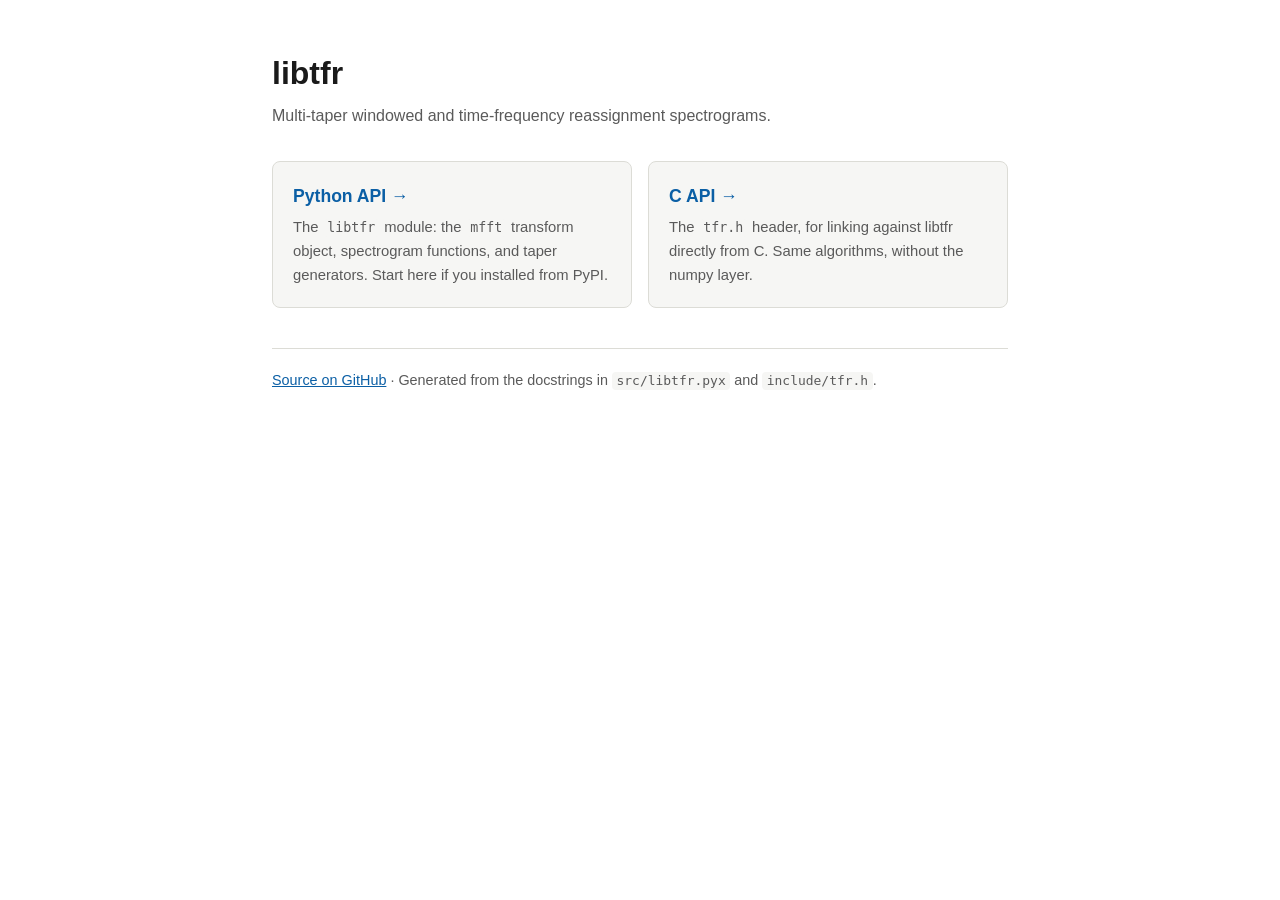
==== doc/index.html @ ca7b783a "add missing doc/index [ci skip]" ====
<!doctype html>
<html lang="en">
<head>
<meta charset="utf-8">
<meta name="viewport" content="width=device-width, initial-scale=1">
<title>libtfr API documentation</title>
<style>
  :root {
    --fg: #1a1a1a;
    --muted: #5a5a5a;
    --bg: #ffffff;
    --card: #f6f6f4;
    --border: #dcdcd6;
    --link: #0b5fa5;
  }
  @media (prefers-color-scheme: dark) {
    :root {
      --fg: #e6e6e6;
      --muted: #a0a0a0;
      --bg: #16181a;
      --card: #202325;
      --border: #33383c;
      --link: #6cb6f0;
    }
  }
  * { box-sizing: border-box; }
  body {
    margin: 0;
    padding: 3rem 1.5rem;
    background: var(--bg);
    color: var(--fg);
    font: 16px/1.6 -apple-system, BlinkMacSystemFont, "Segoe UI", Helvetica, Arial, sans-serif;
  }
  main { max-width: 46rem; margin: 0 auto; }
  h1 { font-size: 2rem; margin: 0 0 .25rem; }
  .tagline { color: var(--muted); margin: 0 0 2rem; }
  .apis { display: grid; gap: 1rem; grid-template-columns: repeat(auto-fit, minmax(15rem, 1fr)); }
  a.card {
    display: block;
    padding: 1.25rem;
    background: var(--card);
    border: 1px solid var(--border);
    border-radius: 8px;
    text-decoration: none;
    color: inherit;
  }
  a.card:hover { border-color: var(--link); }
  a.card h2 { margin: 0 0 .4rem; font-size: 1.1rem; color: var(--link); }
  a.card p { margin: 0; color: var(--muted); font-size: .925rem; }
  footer { margin-top: 2.5rem; padding-top: 1.25rem; border-top: 1px solid var(--border); color: var(--muted); font-size: .9rem; }
  footer a { color: var(--link); }
  code { background: var(--card); padding: .1em .35em; border-radius: 4px; font-size: .9em; }
</style>
</head>
<body>
<main>
  <h1>libtfr</h1>
  <p class="tagline">Multi-taper windowed and time-frequency reassignment spectrograms.</p>

  <div class="apis">
    <a class="card" href="python/libtfr.html">
      <h2>Python API &rarr;</h2>
      <p>The <code>libtfr</code> module: the <code>mfft</code> transform object,
         spectrogram functions, and taper generators. Start here if you installed
         from PyPI.</p>
    </a>
    <a class="card" href="c/">
      <h2>C API &rarr;</h2>
      <p>The <code>tfr.h</code> header, for linking against libtfr directly from
         C. Same algorithms, without the numpy layer.</p>
    </a>
  </div>

  <footer>
    <a href="https://github.com/melizalab/libtfr">Source on GitHub</a> &middot;
    Generated from the docstrings in <code>src/libtfr.pyx</code> and
    <code>include/tfr.h</code>.
  </footer>
</main>
</body>
</html>
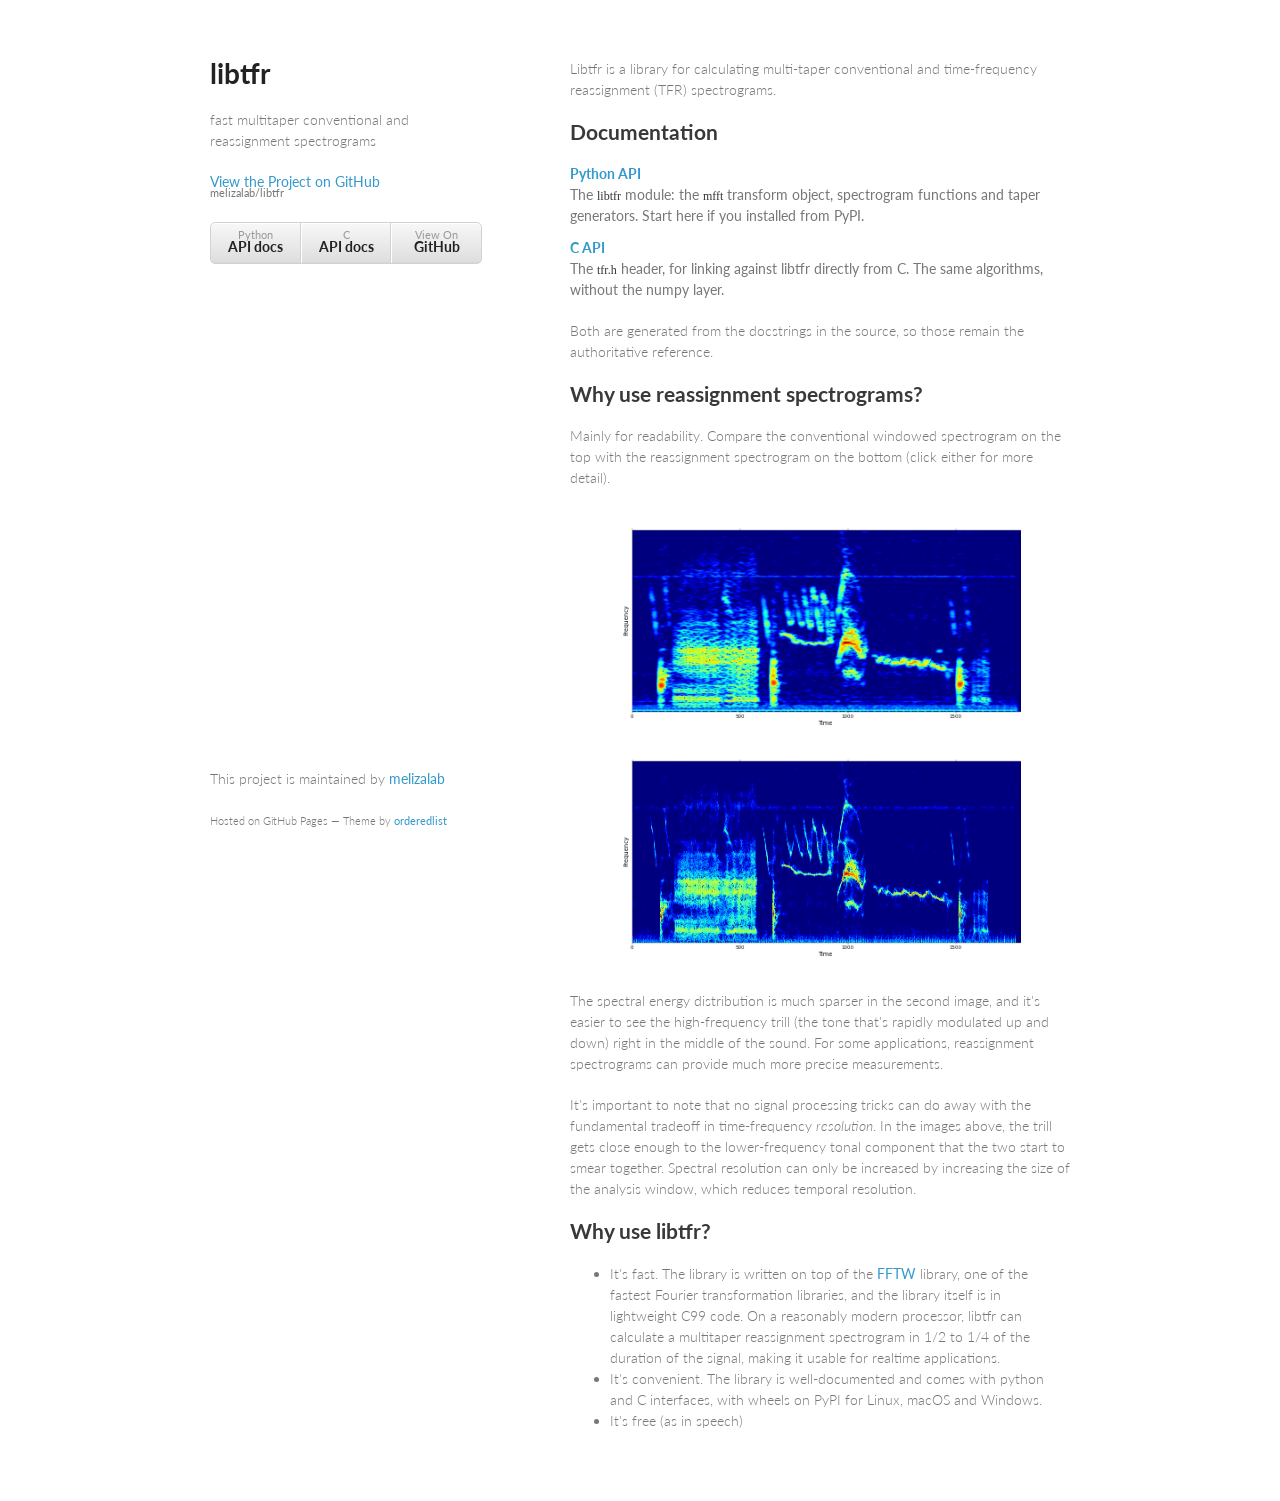
==== commit aaf661a1: "Restore the gh-pages landing page, with links to the new API docs The #11 docs workflow publishes wi" ====
--- a/doc/index.html
+++ b/doc/index.html
@@ -1,81 +1,79 @@
 <!doctype html>
 <html lang="en">
-<head>
-<meta charset="utf-8">
-<meta name="viewport" content="width=device-width, initial-scale=1">
-<title>libtfr API documentation</title>
-<style>
-  :root {
-    --fg: #1a1a1a;
-    --muted: #5a5a5a;
-    --bg: #ffffff;
-    --card: #f6f6f4;
-    --border: #dcdcd6;
-    --link: #0b5fa5;
-  }
-  @media (prefers-color-scheme: dark) {
-    :root {
-      --fg: #e6e6e6;
-      --muted: #a0a0a0;
-      --bg: #16181a;
-      --card: #202325;
-      --border: #33383c;
-      --link: #6cb6f0;
-    }
-  }
-  * { box-sizing: border-box; }
-  body {
-    margin: 0;
-    padding: 3rem 1.5rem;
-    background: var(--bg);
-    color: var(--fg);
-    font: 16px/1.6 -apple-system, BlinkMacSystemFont, "Segoe UI", Helvetica, Arial, sans-serif;
-  }
-  main { max-width: 46rem; margin: 0 auto; }
-  h1 { font-size: 2rem; margin: 0 0 .25rem; }
-  .tagline { color: var(--muted); margin: 0 0 2rem; }
-  .apis { display: grid; gap: 1rem; grid-template-columns: repeat(auto-fit, minmax(15rem, 1fr)); }
-  a.card {
-    display: block;
-    padding: 1.25rem;
-    background: var(--card);
-    border: 1px solid var(--border);
-    border-radius: 8px;
-    text-decoration: none;
-    color: inherit;
-  }
-  a.card:hover { border-color: var(--link); }
-  a.card h2 { margin: 0 0 .4rem; font-size: 1.1rem; color: var(--link); }
-  a.card p { margin: 0; color: var(--muted); font-size: .925rem; }
-  footer { margin-top: 2.5rem; padding-top: 1.25rem; border-top: 1px solid var(--border); color: var(--muted); font-size: .9rem; }
-  footer a { color: var(--link); }
-  code { background: var(--card); padding: .1em .35em; border-radius: 4px; font-size: .9em; }
-</style>
-</head>
-<body>
-<main>
-  <h1>libtfr</h1>
-  <p class="tagline">Multi-taper windowed and time-frequency reassignment spectrograms.</p>
+  <head>
+    <meta charset="utf-8">
+    <title>libtfr</title>
 
-  <div class="apis">
-    <a class="card" href="python/libtfr.html">
-      <h2>Python API &rarr;</h2>
-      <p>The <code>libtfr</code> module: the <code>mfft</code> transform object,
-         spectrogram functions, and taper generators. Start here if you installed
-         from PyPI.</p>
-    </a>
-    <a class="card" href="c/">
-      <h2>C API &rarr;</h2>
-      <p>The <code>tfr.h</code> header, for linking against libtfr directly from
-         C. Same algorithms, without the numpy layer.</p>
-    </a>
-  </div>
+    <link rel="stylesheet" href="stylesheets/styles.css">
+    <link rel="stylesheet" href="stylesheets/pygment_trac.css">
+    <meta name="viewport" content="width=device-width, initial-scale=1">
+    <style>
+      /* the theme has no card style of its own; keep it minimal and inherit
+         its link colour so the api list does not look bolted on */
+      ul.api { list-style: none; padding: 0; }
+      ul.api li { margin: 0 0 0.75em; }
+      ul.api a { font-weight: 700; }
+      ul.api span { display: block; font-weight: 400; }
+    </style>
+  </head>
+  <body>
+    <div class="wrapper">
+      <header>
+        <h1>libtfr</h1>
+        <p>fast multitaper conventional and reassignment spectrograms</p>
 
-  <footer>
-    <a href="https://github.com/melizalab/libtfr">Source on GitHub</a> &middot;
-    Generated from the docstrings in <code>src/libtfr.pyx</code> and
-    <code>include/tfr.h</code>.
-  </footer>
-</main>
-</body>
+        <p class="view"><a href="https://github.com/melizalab/libtfr">View the Project on GitHub <small>melizalab/libtfr</small></a></p>
+
+        <ul>
+          <li><a href="python/libtfr.html">Python <strong>API docs</strong></a></li>
+          <li><a href="c/">C <strong>API docs</strong></a></li>
+          <li><a href="https://github.com/melizalab/libtfr">View On <strong>GitHub</strong></a></li>
+        </ul>
+      </header>
+      <section>
+        <p>Libtfr is a library for calculating multi-taper conventional and time-frequency reassignment (TFR) spectrograms.</p>
+
+<h2>
+<a name="documentation" class="anchor" href="#documentation"><span class="octicon octicon-link"></span></a>Documentation</h2>
+
+<ul class="api">
+  <li>
+    <a href="python/libtfr.html">Python API</a>
+    <span>The <code>libtfr</code> module: the <code>mfft</code> transform object, spectrogram functions and taper generators. Start here if you installed from PyPI.</span>
+  </li>
+  <li>
+    <a href="c/">C API</a>
+    <span>The <code>tfr.h</code> header, for linking against libtfr directly from C. The same algorithms, without the numpy layer.</span>
+  </li>
+</ul>
+
+<p>Both are generated from the docstrings in the source, so those remain the authoritative reference.</p>
+
+<h2>
+<a name="why-use-reassignment-spectrograms" class="anchor" href="#why-use-reassignment-spectrograms"><span class="octicon octicon-link"></span></a>Why use reassignment spectrograms?</h2>
+
+<p>Mainly for readability. Compare the conventional windowed spectrogram on the top with the reassignment spectrogram on the bottom (click either for more detail).</p>
+
+<p><a href="A7_hanning.png"><img src="A7_hanning_sm.png" alt="conventional windowed spectrogram"></a><a href="A7_tfr.png"><img src="A7_tfr_sm.png" alt="reassignment spectrogram"></a></p>
+
+<p>The spectral energy distribution is much sparser in the second image, and it's easier to see the high-frequency trill (the tone that's rapidly modulated up and down) right in the middle of the sound. For some applications, reassignment spectrograms can provide much more precise measurements.</p>
+
+<p>It's important to note that no signal processing tricks can do away with the fundamental tradeoff in time-frequency <em>resolution</em>. In the images above, the trill gets close enough to the lower-frequency tonal component that the two start to smear together. Spectral resolution can only be increased by increasing the size of the analysis window, which reduces temporal resolution.</p>
+
+<h2>
+<a name="why-use-libtfr" class="anchor" href="#why-use-libtfr"><span class="octicon octicon-link"></span></a>Why use libtfr?</h2>
+
+<ul>
+<li>It's fast. The library is written on top of the <a href="http://www.fftw.org">FFTW</a> library, one of the fastest Fourier transformation libraries, and the library itself is in lightweight C99 code. On a reasonably modern processor, libtfr can calculate a multitaper reassignment spectrogram in 1/2 to 1/4 of the duration of the signal, making it usable for realtime applications.</li>
+<li>It's convenient. The library is well-documented and comes with python and C interfaces, with wheels on PyPI for Linux, macOS and Windows.</li>
+<li>It's free (as in speech)</li>
+</ul>
+      </section>
+      <footer>
+        <p>This project is maintained by <a href="https://github.com/melizalab">melizalab</a></p>
+        <p><small>Hosted on GitHub Pages &mdash; Theme by <a href="https://github.com/orderedlist">orderedlist</a></small></p>
+      </footer>
+    </div>
+    <script src="javascripts/scale.fix.js"></script>
+  </body>
 </html>
--- a/doc/stylesheets/styles.css
+++ b/doc/stylesheets/styles.css
@@ -0,0 +1,255 @@
+@import url(https://fonts.googleapis.com/css?family=Lato:300italic,700italic,300,700);
+
+body {
+  padding:50px;
+  font:14px/1.5 Lato, "Helvetica Neue", Helvetica, Arial, sans-serif;
+  color:#777;
+  font-weight:300;
+}
+
+h1, h2, h3, h4, h5, h6 {
+  color:#222;
+  margin:0 0 20px;
+}
+
+p, ul, ol, table, pre, dl {
+  margin:0 0 20px;
+}
+
+h1, h2, h3 {
+  line-height:1.1;
+}
+
+h1 {
+  font-size:28px;
+}
+
+h2 {
+  color:#393939;
+}
+
+h3, h4, h5, h6 {
+  color:#494949;
+}
+
+a {
+  color:#39c;
+  font-weight:400;
+  text-decoration:none;
+}
+
+a small {
+  font-size:11px;
+  color:#777;
+  margin-top:-0.6em;
+  display:block;
+}
+
+.wrapper {
+  width:860px;
+  margin:0 auto;
+}
+
+blockquote {
+  border-left:1px solid #e5e5e5;
+  margin:0;
+  padding:0 0 0 20px;
+  font-style:italic;
+}
+
+code, pre {
+  font-family:Monaco, Bitstream Vera Sans Mono, Lucida Console, Terminal;
+  color:#333;
+  font-size:12px;
+}
+
+pre {
+  padding:8px 15px;
+  background: #f8f8f8;  
+  border-radius:5px;
+  border:1px solid #e5e5e5;
+  overflow-x: auto;
+}
+
+table {
+  width:100%;
+  border-collapse:collapse;
+}
+
+th, td {
+  text-align:left;
+  padding:5px 10px;
+  border-bottom:1px solid #e5e5e5;
+}
+
+dt {
+  color:#444;
+  font-weight:700;
+}
+
+th {
+  color:#444;
+}
+
+img {
+  max-width:100%;
+}
+
+header {
+  width:270px;
+  float:left;
+  position:fixed;
+}
+
+header ul {
+  list-style:none;
+  height:40px;
+  
+  padding:0;
+  
+  background: #eee;
+  background: -moz-linear-gradient(top, #f8f8f8 0%, #dddddd 100%);
+  background: -webkit-gradient(linear, left top, left bottom, color-stop(0%,#f8f8f8), color-stop(100%,#dddddd));
+  background: -webkit-linear-gradient(top, #f8f8f8 0%,#dddddd 100%);
+  background: -o-linear-gradient(top, #f8f8f8 0%,#dddddd 100%);
+  background: -ms-linear-gradient(top, #f8f8f8 0%,#dddddd 100%);
+  background: linear-gradient(top, #f8f8f8 0%,#dddddd 100%);
+  
+  border-radius:5px;
+  border:1px solid #d2d2d2;
+  box-shadow:inset #fff 0 1px 0, inset rgba(0,0,0,0.03) 0 -1px 0;
+  width:270px;
+}
+
+header li {
+  width:89px;
+  float:left;
+  border-right:1px solid #d2d2d2;
+  height:40px;
+}
+
+header ul a {
+  line-height:1;
+  font-size:11px;
+  color:#999;
+  display:block;
+  text-align:center;
+  padding-top:6px;
+  height:40px;
+}
+
+strong {
+  color:#222;
+  font-weight:700;
+}
+
+header ul li + li {
+  width:88px;
+  border-left:1px solid #fff;
+}
+
+header ul li + li + li {
+  border-right:none;
+  width:89px;
+}
+
+header ul a strong {
+  font-size:14px;
+  display:block;
+  color:#222;
+}
+
+section {
+  width:500px;
+  float:right;
+  padding-bottom:50px;
+}
+
+small {
+  font-size:11px;
+}
+
+hr {
+  border:0;
+  background:#e5e5e5;
+  height:1px;
+  margin:0 0 20px;
+}
+
+footer {
+  width:270px;
+  float:left;
+  position:fixed;
+  bottom:50px;
+}
+
+@media print, screen and (max-width: 960px) {
+  
+  div.wrapper {
+    width:auto;
+    margin:0;
+  }
+  
+  header, section, footer {
+    float:none;
+    position:static;
+    width:auto;
+  }
+  
+  header {
+    padding-right:320px;
+  }
+  
+  section {
+    border:1px solid #e5e5e5;
+    border-width:1px 0;
+    padding:20px 0;
+    margin:0 0 20px;
+  }
+  
+  header a small {
+    display:inline;
+  }
+  
+  header ul {
+    position:absolute;
+    right:50px;
+    top:52px;
+  }
+}
+
+@media print, screen and (max-width: 720px) {
+  body {
+    word-wrap:break-word;
+  }
+  
+  header {
+    padding:0;
+  }
+  
+  header ul, header p.view {
+    position:static;
+  }
+  
+  pre, code {
+    word-wrap:normal;
+  }
+}
+
+@media print, screen and (max-width: 480px) {
+  body {
+    padding:15px;
+  }
+  
+  header ul {
+    display:none;
+  }
+}
+
+@media print {
+  body {
+    padding:0.4in;
+    font-size:12pt;
+    color:#444;
+  }
+}
--- a/doc/stylesheets/pygment_trac.css
+++ b/doc/stylesheets/pygment_trac.css
@@ -0,0 +1,69 @@
+.highlight  { background: #ffffff; }
+.highlight .c { color: #999988; font-style: italic } /* Comment */
+.highlight .err { color: #a61717; background-color: #e3d2d2 } /* Error */
+.highlight .k { font-weight: bold } /* Keyword */
+.highlight .o { font-weight: bold } /* Operator */
+.highlight .cm { color: #999988; font-style: italic } /* Comment.Multiline */
+.highlight .cp { color: #999999; font-weight: bold } /* Comment.Preproc */
+.highlight .c1 { color: #999988; font-style: italic } /* Comment.Single */
+.highlight .cs { color: #999999; font-weight: bold; font-style: italic } /* Comment.Special */
+.highlight .gd { color: #000000; background-color: #ffdddd } /* Generic.Deleted */
+.highlight .gd .x { color: #000000; background-color: #ffaaaa } /* Generic.Deleted.Specific */
+.highlight .ge { font-style: italic } /* Generic.Emph */
+.highlight .gr { color: #aa0000 } /* Generic.Error */
+.highlight .gh { color: #999999 } /* Generic.Heading */
+.highlight .gi { color: #000000; background-color: #ddffdd } /* Generic.Inserted */
+.highlight .gi .x { color: #000000; background-color: #aaffaa } /* Generic.Inserted.Specific */
+.highlight .go { color: #888888 } /* Generic.Output */
+.highlight .gp { color: #555555 } /* Generic.Prompt */
+.highlight .gs { font-weight: bold } /* Generic.Strong */
+.highlight .gu { color: #800080; font-weight: bold; } /* Generic.Subheading */
+.highlight .gt { color: #aa0000 } /* Generic.Traceback */
+.highlight .kc { font-weight: bold } /* Keyword.Constant */
+.highlight .kd { font-weight: bold } /* Keyword.Declaration */
+.highlight .kn { font-weight: bold } /* Keyword.Namespace */
+.highlight .kp { font-weight: bold } /* Keyword.Pseudo */
+.highlight .kr { font-weight: bold } /* Keyword.Reserved */
+.highlight .kt { color: #445588; font-weight: bold } /* Keyword.Type */
+.highlight .m { color: #009999 } /* Literal.Number */
+.highlight .s { color: #d14 } /* Literal.String */
+.highlight .na { color: #008080 } /* Name.Attribute */
+.highlight .nb { color: #0086B3 } /* Name.Builtin */
+.highlight .nc { color: #445588; font-weight: bold } /* Name.Class */
+.highlight .no { color: #008080 } /* Name.Constant */
+.highlight .ni { color: #800080 } /* Name.Entity */
+.highlight .ne { color: #990000; font-weight: bold } /* Name.Exception */
+.highlight .nf { color: #990000; font-weight: bold } /* Name.Function */
+.highlight .nn { color: #555555 } /* Name.Namespace */
+.highlight .nt { color: #000080 } /* Name.Tag */
+.highlight .nv { color: #008080 } /* Name.Variable */
+.highlight .ow { font-weight: bold } /* Operator.Word */
+.highlight .w { color: #bbbbbb } /* Text.Whitespace */
+.highlight .mf { color: #009999 } /* Literal.Number.Float */
+.highlight .mh { color: #009999 } /* Literal.Number.Hex */
+.highlight .mi { color: #009999 } /* Literal.Number.Integer */
+.highlight .mo { color: #009999 } /* Literal.Number.Oct */
+.highlight .sb { color: #d14 } /* Literal.String.Backtick */
+.highlight .sc { color: #d14 } /* Literal.String.Char */
+.highlight .sd { color: #d14 } /* Literal.String.Doc */
+.highlight .s2 { color: #d14 } /* Literal.String.Double */
+.highlight .se { color: #d14 } /* Literal.String.Escape */
+.highlight .sh { color: #d14 } /* Literal.String.Heredoc */
+.highlight .si { color: #d14 } /* Literal.String.Interpol */
+.highlight .sx { color: #d14 } /* Literal.String.Other */
+.highlight .sr { color: #009926 } /* Literal.String.Regex */
+.highlight .s1 { color: #d14 } /* Literal.String.Single */
+.highlight .ss { color: #990073 } /* Literal.String.Symbol */
+.highlight .bp { color: #999999 } /* Name.Builtin.Pseudo */
+.highlight .vc { color: #008080 } /* Name.Variable.Class */
+.highlight .vg { color: #008080 } /* Name.Variable.Global */
+.highlight .vi { color: #008080 } /* Name.Variable.Instance */
+.highlight .il { color: #009999 } /* Literal.Number.Integer.Long */
+
+.type-csharp .highlight .k { color: #0000FF }
+.type-csharp .highlight .kt { color: #0000FF }
+.type-csharp .highlight .nf { color: #000000; font-weight: normal }
+.type-csharp .highlight .nc { color: #2B91AF }
+.type-csharp .highlight .nn { color: #000000 }
+.type-csharp .highlight .s { color: #A31515 }
+.type-csharp .highlight .sc { color: #A31515 }
